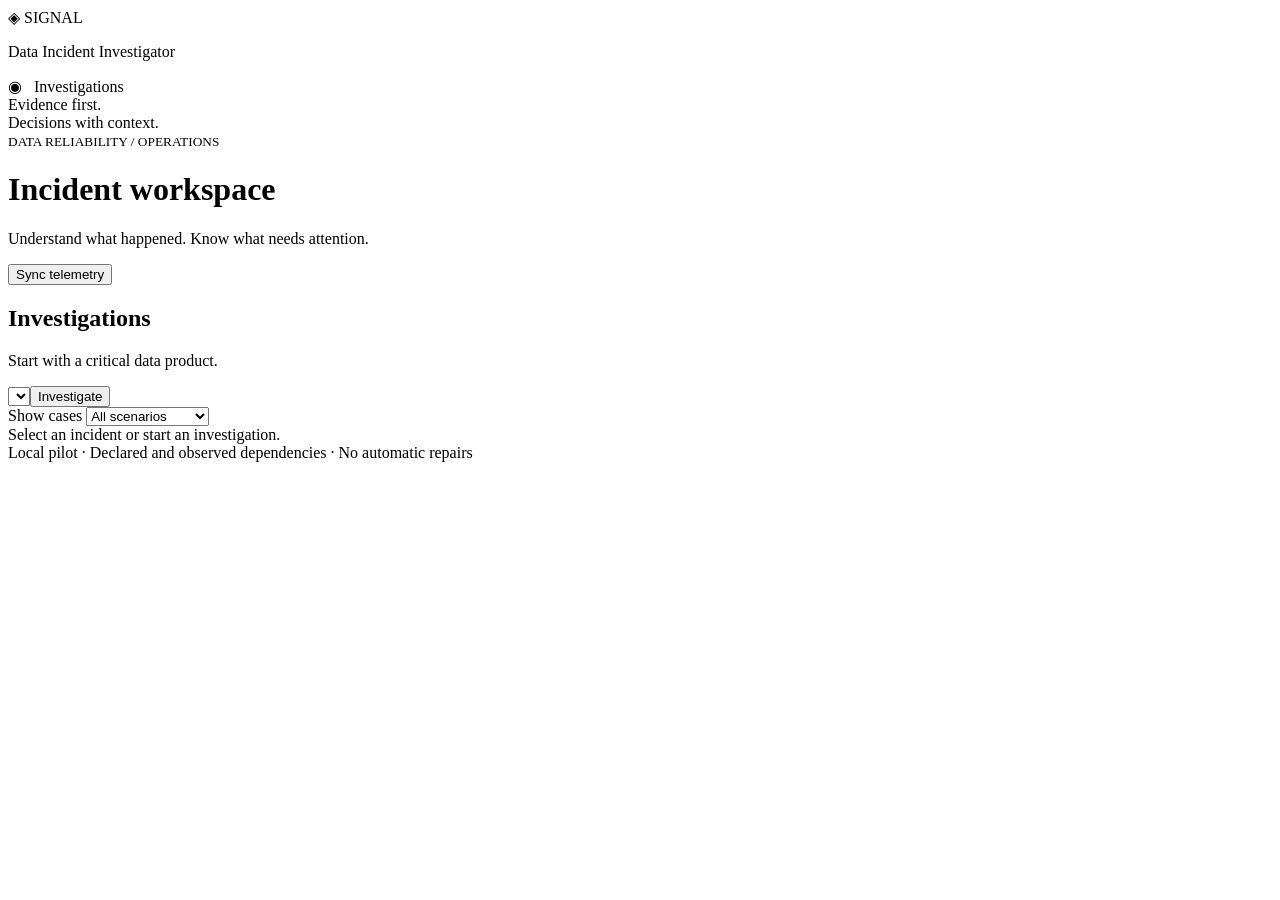
==== static/index.html @ d2df1a87 "Build Databricks incident investigator pilot with simulated recovery lineage" ====
<!doctype html><html lang="en"><head><meta charset="utf-8"><meta name="viewport" content="width=device-width,initial-scale=1"><title>Signal · Data Incident Investigator</title><link rel="stylesheet" href="/style.css"></head><body><aside><div class="brand">◈ SIGNAL</div><p>Data Incident Investigator</p><nav>◉ &nbsp; Investigations</nav><div class="aside-note">Evidence first.<br>Decisions with context.</div></aside><main><header><div><small>DATA RELIABILITY / OPERATIONS</small><h1>Incident workspace</h1><p>Understand what happened. Know what needs attention.</p></div><button id="sync">Sync telemetry</button></header><div id="notice" role="status"></div><section id="demo-banner" hidden></section><section class="stats" id="stats"></section><section class="toolbar"><div><h2>Investigations</h2><p>Start with a critical data product.</p></div><div><select id="asset" aria-label="Data product"></select><button id="investigate">Investigate</button></div></section><div class="filters"><label for="filter">Show cases</label> <select id="filter"><option value="all">All scenarios</option><option value="attention">Needs attention</option><option value="ready">Ready to resolve</option><option value="resolved">Resolved</option></select></div><div class="workspace"><section id="list" aria-label="Incidents"></section><section id="detail" aria-label="Investigation details"><div class="empty">Select an incident or start an investigation.</div></section></div><footer>Local pilot · Declared and observed dependencies · No automatic repairs</footer></main><script src="/lineage.js"></script><script src="/lineage-view.js"></script><script src="/app.js"></script></body></html>
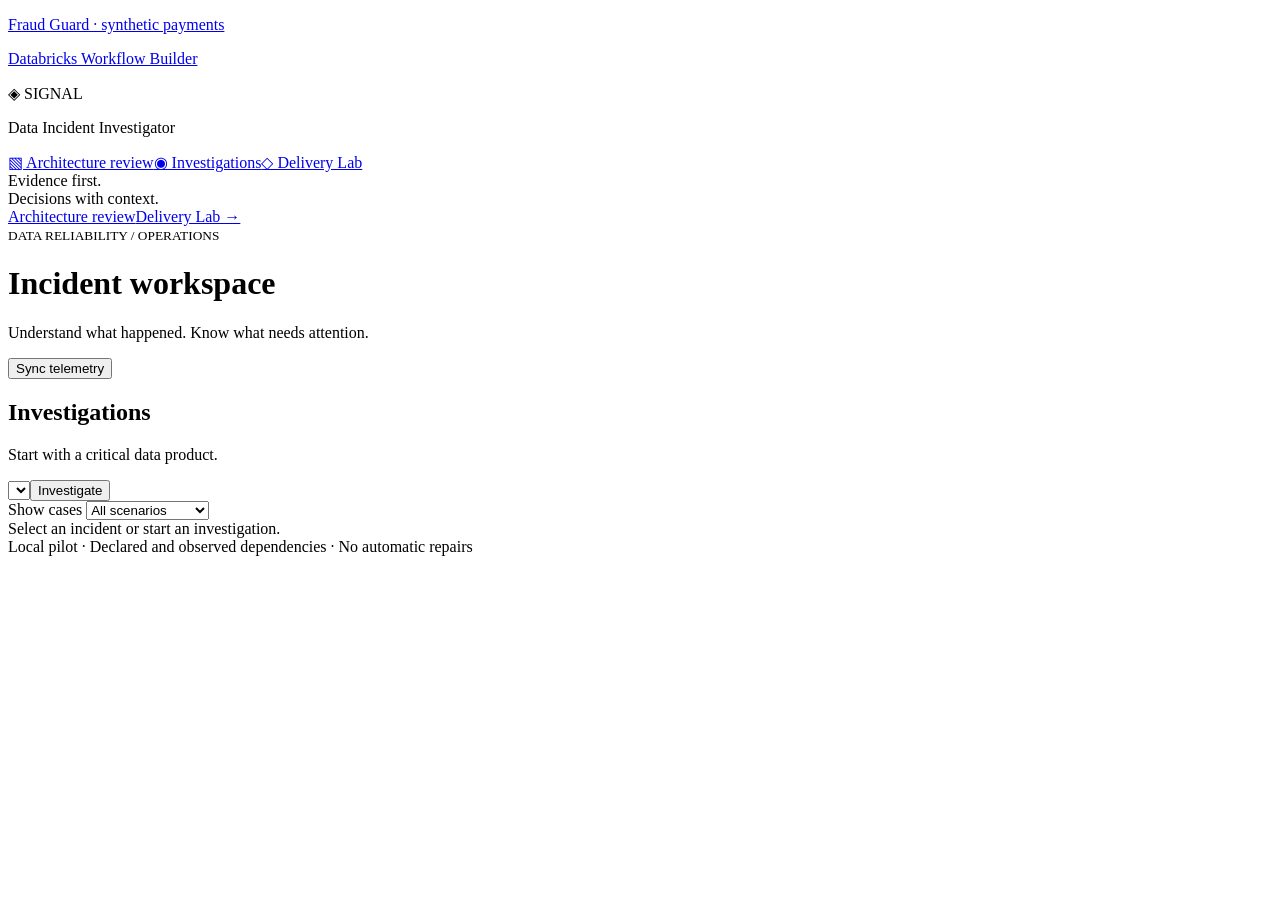
==== commit cba2403f: "Add synthetic Delivery Lab and Fraud Guard with guided demos Integrate workflow planning, evidence-b" ====
--- a/static/index.html
+++ b/static/index.html
@@ -1 +1 @@
-<!doctype html><html lang="en"><head><meta charset="utf-8"><meta name="viewport" content="width=device-width,initial-scale=1"><title>Signal · Data Incident Investigator</title><link rel="stylesheet" href="/style.css"></head><body><aside><div class="brand">◈ SIGNAL</div><p>Data Incident Investigator</p><nav>◉ &nbsp; Investigations</nav><div class="aside-note">Evidence first.<br>Decisions with context.</div></aside><main><header><div><small>DATA RELIABILITY / OPERATIONS</small><h1>Incident workspace</h1><p>Understand what happened. Know what needs attention.</p></div><button id="sync">Sync telemetry</button></header><div id="notice" role="status"></div><section id="demo-banner" hidden></section><section class="stats" id="stats"></section><section class="toolbar"><div><h2>Investigations</h2><p>Start with a critical data product.</p></div><div><select id="asset" aria-label="Data product"></select><button id="investigate">Investigate</button></div></section><div class="filters"><label for="filter">Show cases</label> <select id="filter"><option value="all">All scenarios</option><option value="attention">Needs attention</option><option value="ready">Ready to resolve</option><option value="resolved">Resolved</option></select></div><div class="workspace"><section id="list" aria-label="Incidents"></section><section id="detail" aria-label="Investigation details"><div class="empty">Select an incident or start an investigation.</div></section></div><footer>Local pilot · Declared and observed dependencies · No automatic repairs</footer></main><script src="/lineage.js"></script><script src="/lineage-view.js"></script><script src="/app.js"></script></body></html>
+<!doctype html><html lang="en"><head><meta charset="utf-8"><meta name="viewport" content="width=device-width,initial-scale=1"><title>Signal · Data Incident Investigator</title><link rel="stylesheet" href="/style.css"></head><body><p class="app-links"><a href="/fraud">Fraud Guard · synthetic payments</a></p><p class="app-links"><a href="/builder">Databricks Workflow Builder</a></p><aside><div class="brand">◈ SIGNAL</div><p>Data Incident Investigator</p><nav><a href="/architecture">▧ Architecture review</a><a href="/">◉ Investigations</a><a href="/delivery">◇ Delivery Lab</a></nav><div class="aside-note">Evidence first.<br>Decisions with context.</div></aside><main><div class="app-links"><a href="/architecture">Architecture review</a><a href="/delivery">Delivery Lab →</a></div><header><div><small>DATA RELIABILITY / OPERATIONS</small><h1>Incident workspace</h1><p>Understand what happened. Know what needs attention.</p></div><button id="sync">Sync telemetry</button></header><div id="notice" role="status"></div><section id="demo-banner" hidden></section><section class="stats" id="stats"></section><section class="toolbar"><div><h2>Investigations</h2><p>Start with a critical data product.</p></div><div><select id="asset" aria-label="Data product"></select><button id="investigate">Investigate</button></div></section><div class="filters"><label for="filter">Show cases</label> <select id="filter"><option value="all">All scenarios</option><option value="attention">Needs attention</option><option value="ready">Ready to resolve</option><option value="resolved">Resolved</option></select></div><div class="workspace"><section id="list" aria-label="Incidents"></section><section id="detail" aria-label="Investigation details"><div class="empty">Select an incident or start an investigation.</div></section></div><footer>Local pilot · Declared and observed dependencies · No automatic repairs</footer></main><script src="/lineage.js"></script><script src="/lineage-view.js"></script><script src="/app.js"></script></body></html>
